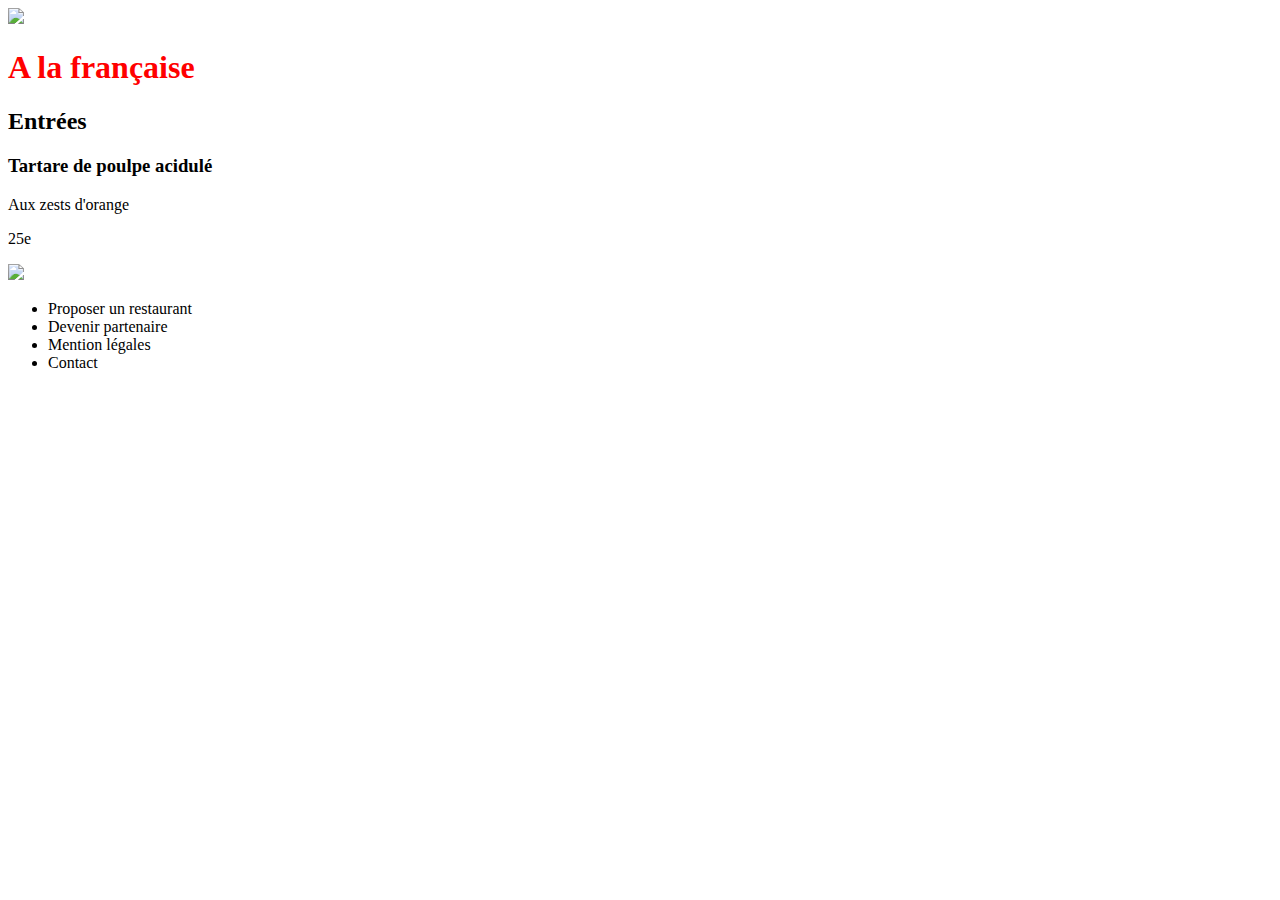
==== menu1.html @ 9e5f67ac "ajout des 4 pages html" ====
<!DOCTYPE html>
<html lang="fr">
<head>
   <meta charset="utf-8" />
   <meta name="viewport" content="initial-scale=1, minimum-scale=1, maximum-scale=1"/>
   <link rel="stylesheet" type="text/css" href="styles.css">
   <link rel="preconnect" href="https://fonts.googleapis.com">
<link rel="preconnect" href="https://fonts.gstatic.com" crossorigin>
<link href="https://fonts.googleapis.com/css2?family=Raleway:ital,wght@0,100;0,200;0,300;0,400;0,500;0,600;0,700;0,800;0,900;1,100;1,200;1,300;1,400;1,500;1,600;1,700;1,800;1,900&family=Roboto:ital,wght@0,100;0,300;0,400;0,500;0,700;0,900;1,100;1,300;1,400;1,500;1,700;1,900&display=swap" rel="stylesheet">
   <script src="https://kit.fontawesome.com/c592fae58c.js" crossorigin="anonymous"></script>
   <title>OhMyFood-La palette du goût</title>
</head>
<header>
    <a href="index.html"><span><i class="fas fa-arrow-left"></i></span></a>
    <img src="images/logo/ohmyfood.png"/>
    <img src="">
</header>
<body>
    <main>
        <h1>A la française</h1>
        <span><i class="far fa-heart"></i></span>
        <div>
            <h2>Entrées</h2>
            <h3>Tartare de poulpe acidulé</h3>
            <p>Aux zests d'orange</p>
            <p>25e</p>
        </div>
    </main>
    <footer>
        <img src="images/logo/ohmyfood.png"/>
        <ul>
           <li><i class="fas fa-utensils"></i>Proposer un restaurant</li>
           <li><i class="fas fa-hands-helping"></i>Devenir partenaire</li>
           <li>Mention légales</li>
           <li>Contact</li>
        </ul></footer>
</body>
---- styles.css ----
h1 {
    color: red;
}
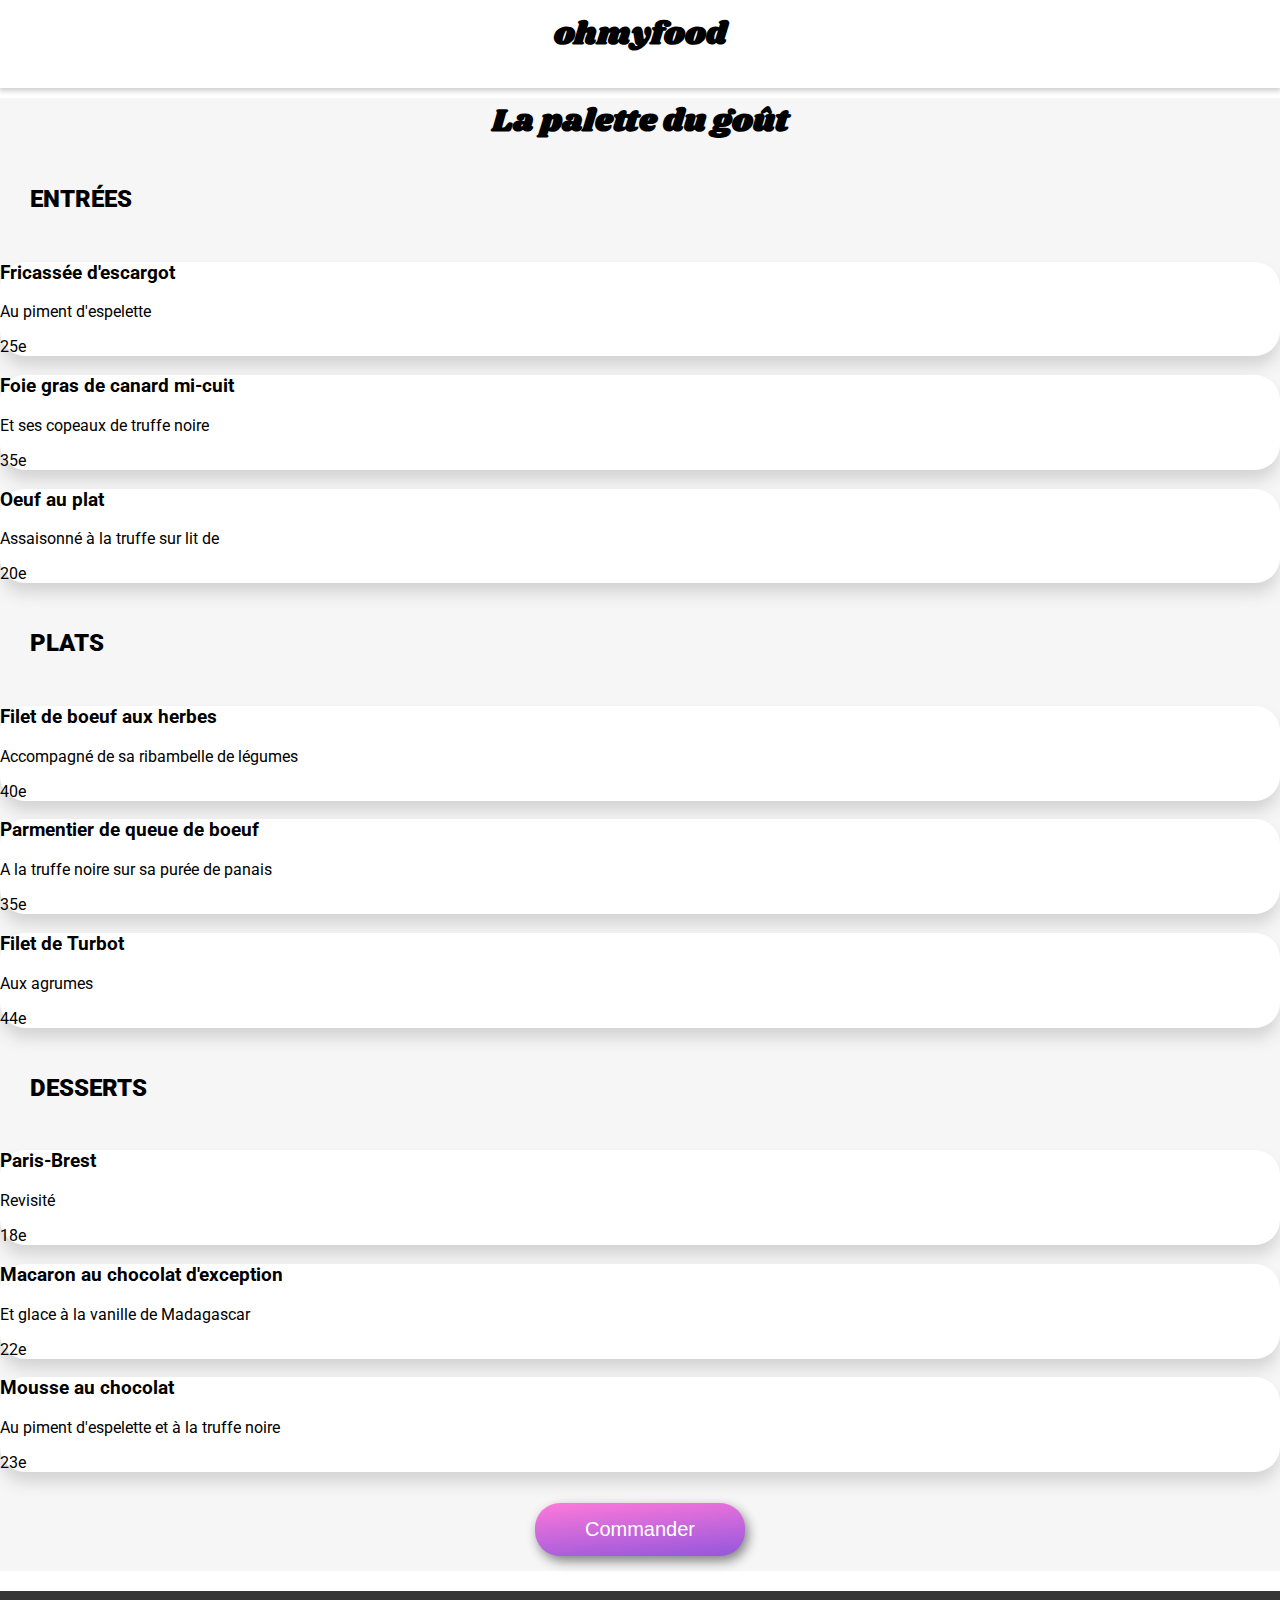
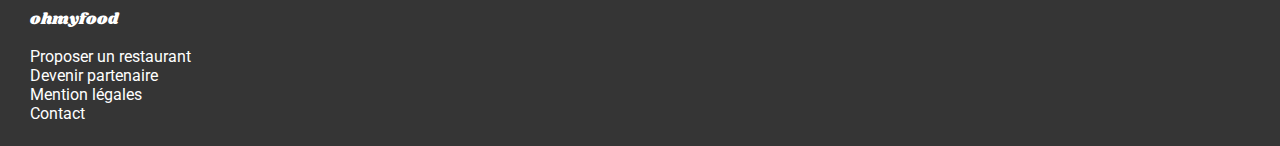
==== commit a4efc4a8: "Page d'accueil 90% Menus 20%" ====
--- a/menu1.html
+++ b/menu1.html
@@ -3,31 +3,86 @@
 <head>
    <meta charset="utf-8" />
    <meta name="viewport" content="initial-scale=1, minimum-scale=1, maximum-scale=1"/>
+   <link rel="preconnect" href="https://fonts.googleapis.com">
+   <link rel="preconnect" href="https://fonts.gstatic.com" crossorigin>
+   <link href="https://fonts.googleapis.com/css2?family=Shrikhand&display=swap" rel="stylesheet">
+   <link href="https://fonts.googleapis.com/css2?family=Roboto:ital,wght@0,100;0,300;0,400;0,500;0,700;0,900;1,100;1,300;1,400;1,500;1,700;1,900&display=swap" rel="stylesheet">
+   <script src="https://kit.fontawesome.com/c592fae58c.js" crossorigin="anonymous"></script>
    <link rel="stylesheet" type="text/css" href="styles.css">
-   <link rel="preconnect" href="https://fonts.googleapis.com">
-<link rel="preconnect" href="https://fonts.gstatic.com" crossorigin>
-<link href="https://fonts.googleapis.com/css2?family=Raleway:ital,wght@0,100;0,200;0,300;0,400;0,500;0,600;0,700;0,800;0,900;1,100;1,200;1,300;1,400;1,500;1,600;1,700;1,800;1,900&family=Roboto:ital,wght@0,100;0,300;0,400;0,500;0,700;0,900;1,100;1,300;1,400;1,500;1,700;1,900&display=swap" rel="stylesheet">
-   <script src="https://kit.fontawesome.com/c592fae58c.js" crossorigin="anonymous"></script>
    <title>OhMyFood-La palette du goût</title>
 </head>
 <header>
     <a href="index.html"><span><i class="fas fa-arrow-left"></i></span></a>
-    <img src="images/logo/ohmyfood.png"/>
+        <h1>ohmyfood</h1>
     <img src="">
 </header>
 <body>
-    <main>
-        <h1>A la française</h1>
+    <main class="Restaurants">
+        <h1>La palette du goût</h1>
         <span><i class="far fa-heart"></i></span>
-        <div>
-            <h2>Entrées</h2>
-            <h3>Tartare de poulpe acidulé</h3>
-            <p>Aux zests d'orange</p>
+
+        <h2>ENTRÉES</h2>
+        <div class="carte">
+            <h3>Fricassée d'escargot</h3>
+            <p>Au piment d'espelette</p>
             <p>25e</p>
         </div>
+
+        <div class="carte">
+            <h3>Foie gras de canard mi-cuit</h3>
+            <p>Et ses copeaux de truffe noire</p>
+            <p>35e</p>
+        </div>
+
+        <div class="carte">
+            <h3>Oeuf au plat</h3>
+            <p>Assaisonné à la truffe sur lit de</p>
+            <p>20e</p>
+        </div>
+
+        <h2>PLATS</h2>
+        <div class="carte">
+            <h3>Filet de boeuf aux herbes</h3>
+            <p>Accompagné de sa ribambelle de légumes</p>
+            <p>40e</p>
+        </div>
+
+        <div class="carte">
+            <h3>Parmentier de queue de boeuf</h3>
+            <p>A la truffe noire sur sa purée de panais</p>
+            <p>35e</p>
+        </div>
+
+        <div class="carte">
+            <h3>Filet de Turbot</h3>
+            <p>Aux agrumes</p>
+            <p>44e</p>
+        </div>
+
+        <h2>DESSERTS</h2>
+        <div class="carte">
+            <h3>Paris-Brest</h3>
+            <p>Revisité</p>
+            <p>18e</p>
+        </div>
+
+        <div class="carte">
+            <h3>Macaron au chocolat d'exception</h3>
+            <p>Et glace à la vanille de Madagascar</p>
+            <p>22e</p>
+        </div>
+
+        <div class="carte">
+            <h3>Mousse au chocolat</h3>
+            <p>Au piment d'espelette et à la truffe noire</p>
+            <p>23e</p>
+        </div>
+
+        <div class="commander"><button>Commander</button></div>
+
     </main>
     <footer>
-        <img src="images/logo/ohmyfood.png"/>
+        <h4>ohmyfood</h4>
         <ul>
            <li><i class="fas fa-utensils"></i>Proposer un restaurant</li>
            <li><i class="fas fa-hands-helping"></i>Devenir partenaire</li>
--- a/styles.css
+++ b/styles.css
@@ -1,3 +1,297 @@
+/*GENERAL*/
+
+*, ::before, ::after {
+    box-sizing: border-box;
+}
+
+/*HEADER*/
+
+header {
+    box-shadow: 0 2px 5px 1px #cfcfcf;
+    padding: 1px;
+    position: relative;
+}
+
 h1 {
-    color: red;
-}+    font-family: 'Shrikhand', cursive;
+    text-align: center;
+    font-weight: bold;
+    margin: 10px;
+}
+
+h2 {
+    font-weight: 900;
+    margin: 0 30px;
+    padding: 30px 0;
+}
+
+h4 {
+    font-family: 'Shrikhand', cursive;
+    font-weight: 400;
+}
+
+body {
+    font-family: 'Roboto', sans-serif;
+    margin: 0;
+}
+
+.gapMap {
+    gap: 15px;
+}
+
+main .city {
+    background-color: #eaeaea;
+    padding: 2px;
+}
+
+main .city i {
+    font-size: large;
+}
+
+/*EXPLORER*/
+
+.explorer {
+    text-align: center;
+    
+}
+
+.explorer h2 {
+    margin: 0px;
+    font-size: 30px;
+    padding-top: 40px;
+}
+
+.explorer p {
+    font-size: 20px;
+    margin: 15px 0;
+}
+
+.explorer button {
+background-image: linear-gradient(175deg, #FF79DA, #9356DC );
+color: white;
+font-weight: 400;
+font-size: 20px;
+padding: 15px 30px;
+border: none;
+border-radius: 25px;
+box-shadow: 3px 5px 12px 0px grey;
+margin: 15px 0;
+}
+
+.explorer button:hover {
+    opacity: 0.9;
+    box-shadow: 5px 8px 12px 0px lightgrey;
+    transform: scale(1.01);
+}
+
+.backGrey {
+    background-color: #f6f6f6;
+}
+
+
+/*NAV*/
+
+
+nav ul {
+    display: flex;
+    gap: 25px;
+    padding-right: 40px;
+}
+
+@media (max-width :880px) {
+    nav ul {
+        flex-direction: column;
+    }
+}
+
+nav li {
+    background-color: #f6f6f6;
+    padding: 25px 20px;
+    flex-grow: 1;
+    border-radius: 15px;
+    box-shadow: 3px 5px 12px 0px lightgrey;
+    padding-left: 30px;
+    position: relative;
+}
+
+nav li:hover {
+    opacity: 0.9;
+    box-shadow: 5px 8px 12px 0px lightgrey;
+    transform: scale(1.01); 
+}
+
+nav i {
+    margin-right: 20px;
+    color: grey;
+}
+
+nav {
+    padding-top: 30px;
+}
+
+ul {
+    list-style-type: none;
+}
+
+ul span {
+    color: white;
+    background-color: #9356DC;
+    display: flex;
+    justify-content: center;
+    align-items: center;
+    height: 25px;
+    width: 25px;
+    border-radius: 50%;
+    position: absolute;
+    top: 50%;
+    transform: translateY(-50%);
+    left: -12px;
+}
+
+
+/*RESTAURANTS*/
+
+a {
+    text-decoration: none;
+    color: black;
+}
+
+figure {
+    margin: 0px;
+}
+
+.Restaurants {
+    background-color: #f6f6f6;
+}
+
+.RestaurantsCarte {
+    display: grid;
+    grid-template-columns: repeat(2, 1fr);
+    gap: 30px;
+    margin: 0 30px;
+}
+
+.carte {
+    border-radius: 25px;
+    background-color: white;
+    box-shadow: lightgrey 0px 11px 16px -1px;
+}
+
+.carte img {
+    height: 170px;
+    width: 100%;
+    object-fit: cover;
+    border-radius: 25px 25px 0px 0px;
+    object-position: 50% 61%;
+}
+
+
+section h3 {
+    margin-top: 10px;
+    margin-bottom: 0;
+}
+
+section p {
+    margin-top: 7px;
+}
+
+figcaption {
+    margin: 0 25px 0 15px ;
+}
+
+
+@media (max-width : 880px) {
+    .RestaurantsCarte {
+        grid-template-columns: repeat(1, 1fr);
+    }
+    
+}
+
+
+/*FOOTER*/
+
+footer {
+    background-color: #353535;
+    color: white;
+    position: relative;
+    height: 155px;
+    padding-left: 30px;
+    margin-top: 20px;
+}
+
+footer ul {
+    padding: 0;
+}
+
+footer h4 {
+    padding-top: 17px;
+    margin: 10px 0;
+}
+
+footer i {
+    gap: 20px;
+}
+
+
+/*FLEX*/
+
+.flex {
+    display: flex;
+  }
+  
+  .flexcenter {
+    display: flex;
+    justify-content: center;
+    align-items: center;
+  
+  }
+  
+  .flexAround {
+    display: flex ;
+    justify-content: space-around ;
+    align-items: center;
+  }
+  
+  .flexBetween {
+    display: flex;
+    justify-content: space-between;
+  }
+  
+  .flexEvenly {
+    display: flex;
+    justify-content: space-evenly;
+    align-items: center;
+  }
+  
+  .flexStart {
+    justify-content: flex-start;
+  }
+  
+  .flexWrap {
+    flex-wrap: wrap;
+  }
+
+  /*MENUS*/
+
+  .commander {
+      text-align: center;
+  }
+
+  .commander button {
+    background-image: linear-gradient(175deg, #FF79DA, #9356DC );
+    color: white;
+    font-weight: 400;
+    font-size: 20px;
+    padding: 15px 50px;
+    border: none;
+    border-radius: 25px;
+    box-shadow: 3px 5px 12px 0px grey;
+    margin: 15px 0;
+    }
+
+    .commander button:hover {
+        opacity: 0.9;
+        box-shadow: 5px 8px 12px 0px lightgrey;
+        transform: scale(1.01);
+    }
+    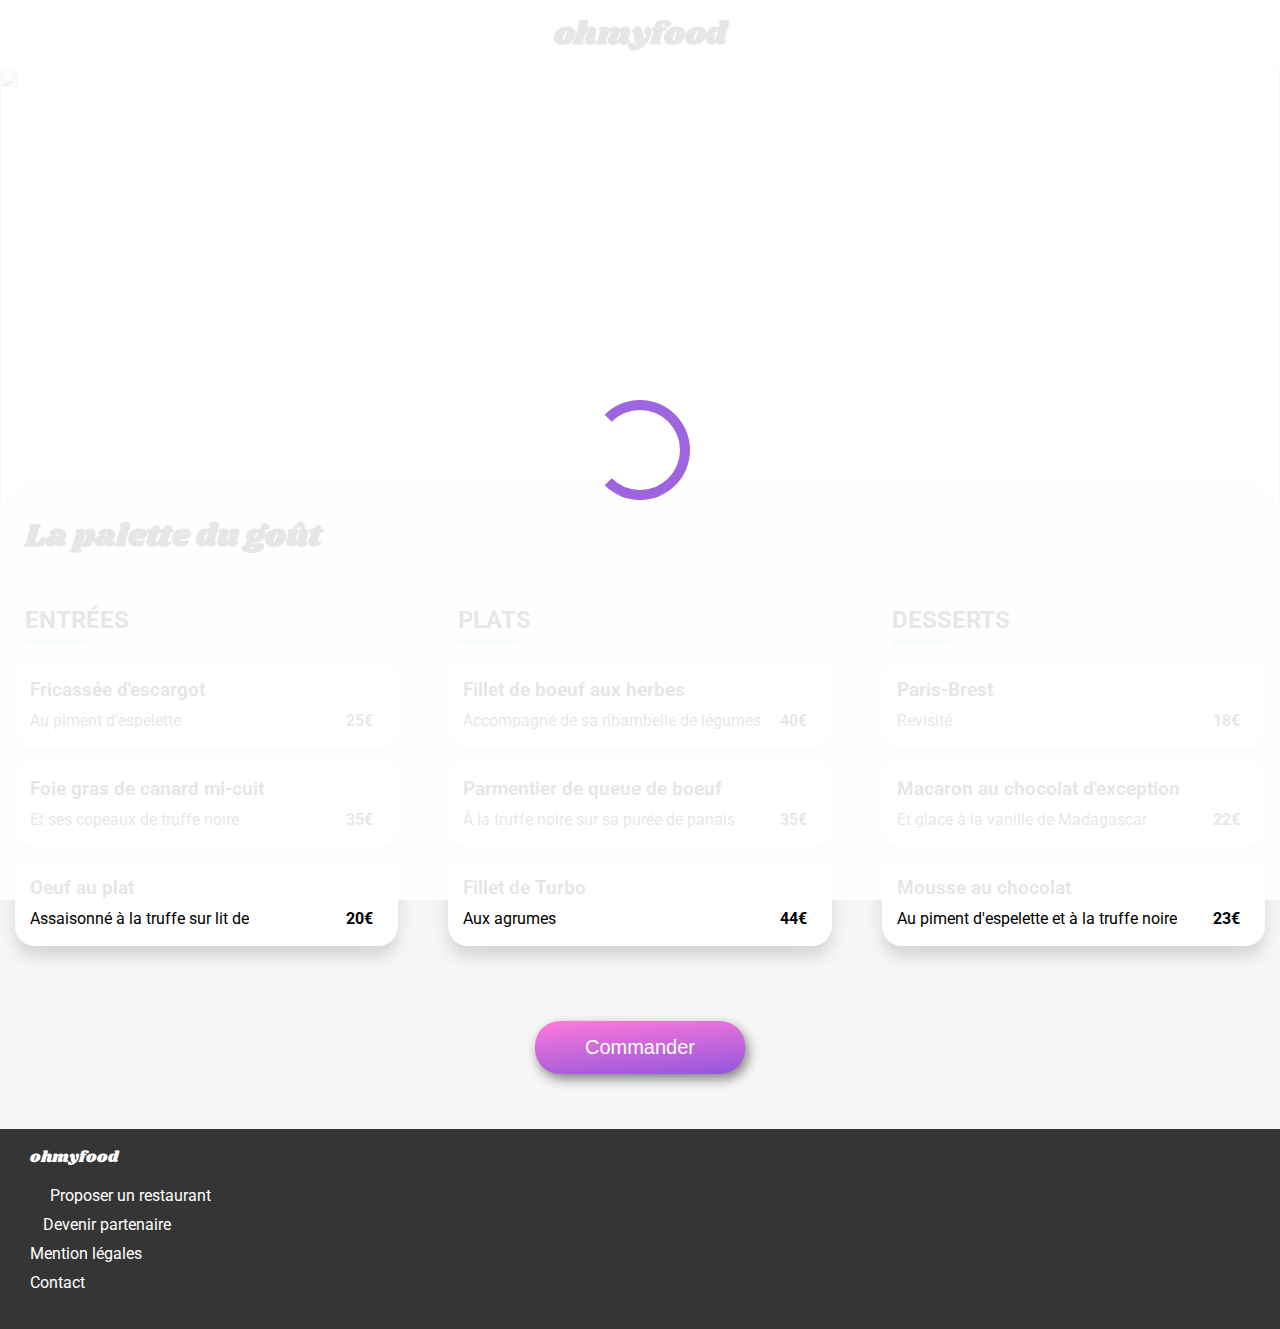
==== commit eaae5a8a: "animations complet sauf apparation des cartes" ====
--- a/menu1.html
+++ b/menu1.html
@@ -12,71 +12,133 @@
    <title>OhMyFood-La palette du goût</title>
 </head>
 <header>
-    <a href="index.html"><span><i class="fas fa-arrow-left"></i></span></a>
+    <div class="loading">
+        <div class="circle"></div>
+     </div>
+    <a class="linkAdjustment" href="index.html"><i class="fas fa-arrow-left fa-lg"></i></a>
         <h1>ohmyfood</h1>
-    <img src="">
-</header>
-<body>
-    <main class="Restaurants">
-        <h1>La palette du goût</h1>
-        <span><i class="far fa-heart"></i></span>
+    </header>
+    <body>
+    <img src="./images/restaurants/jay-wennington-N_Y88TWmGwA-unsplash.jpg" class="imageRestaurant">
+    <main class="Restaurants borderBanner MenuPadding">
+        <div class="flexBetween paddingTitle relative">
+            <h2 class="menuTitle">La palette du goût</h2>
+            <div class="relative indexHeart">
+                <i class="far fa-heart fa-2x animaHeart1"></i>
+                <i class="fas fa-heart fa-2x animaHeart"></i>
+             </div>
+    </div>
+        <section class="menuGrid">
+        <div class="PaddingBottomCategorie">
+        <h2 class="borderColor">ENTRÉES</h2>
 
-        <h2>ENTRÉES</h2>
-        <div class="carte">
-            <h3>Fricassée d'escargot</h3>
-            <p>Au piment d'espelette</p>
-            <p>25e</p>
+        <div class="carte1 PaddingCarte relative">
+            
+            <div class="content">
+                <h3 class="ellipsis">Fricassée d'escargot</h3>
+                <div class="flexBetween">
+                <p class="ellipsis">Au piment d'espelette</p>
+                <p class="Bold">25€</p></div>
+            </div>
+            <div class="check"><i class="fas fa-check-circle fa-lg"></i></div>
         </div>
 
-        <div class="carte">
-            <h3>Foie gras de canard mi-cuit</h3>
-            <p>Et ses copeaux de truffe noire</p>
-            <p>35e</p>
+
+        <div class="carte1 PaddingCarte relative">
+            
+            <div class="content">
+                <h3 class="ellipsis">Foie gras de canard mi-cuit</h3>
+                <div class="flexBetween">
+                <p class="ellipsis">Et ses copeaux de truffe noire</p>
+                <p class="Bold">35€</p></div>
+            </div>
+            <div class="check"><i class="fas fa-check-circle fa-lg"></i></div>
         </div>
 
-        <div class="carte">
-            <h3>Oeuf au plat</h3>
-            <p>Assaisonné à la truffe sur lit de</p>
-            <p>20e</p>
+        <div class="carte1 PaddingCarte relative">
+            
+            <div class="content">
+                <h3 class="ellipsis">Oeuf au plat</h3>
+                <div class="flexBetween">
+                <p class="ellipsis">Assaisonné à la truffe sur lit de</p>
+                <p class="Bold">20€</p></div>
+            </div>
+            <div class="check"><i class="fas fa-check-circle fa-lg"></i></div>
+        </div>
+    </div>
+    <div class="PaddingBottomCategorie">
+        <h2 class="borderColor">PLATS</h2>
+
+        <div class="carte1 PaddingCarte relative">
+            
+            <div class="content">
+                <h3 class="ellipsis">Fillet de boeuf aux herbes</h3>
+                <div class="flexBetween">
+                <p class="ellipsis">Accompagné de sa ribambelle de légumes</p>
+                <p class="Bold">40€</p></div>
+            </div>
+            <div class="check"><i class="fas fa-check-circle fa-lg"></i></div>
         </div>
 
-        <h2>PLATS</h2>
-        <div class="carte">
-            <h3>Filet de boeuf aux herbes</h3>
-            <p>Accompagné de sa ribambelle de légumes</p>
-            <p>40e</p>
+        <div class="carte1 PaddingCarte relative">
+            
+            <div class="content">
+                <h3 class="ellipsis">Parmentier de queue de boeuf</h3>
+                <div class="flexBetween">
+                <p class="ellipsis">À la truffe noire sur sa purée de panais</p>
+                <p class="Bold">35€</p></div>
+            </div>
+            <div class="check"><i class="fas fa-check-circle fa-lg"></i></div>
         </div>
 
-        <div class="carte">
-            <h3>Parmentier de queue de boeuf</h3>
-            <p>A la truffe noire sur sa purée de panais</p>
-            <p>35e</p>
+        <div class="carte1 PaddingCarte relative">
+            
+            <div class="content">
+                <h3 class="ellipsis">Fillet de Turbo</h3>
+                <div class="flexBetween">
+                <p class="ellipsis">Aux agrumes</p>
+                <p class="Bold">44€</p></div>
+            </div>
+            <div class="check"><i class="fas fa-check-circle fa-lg"></i></div>
+        </div>
+    </div>
+    <div class="PaddingBottomCategorie">
+        <h2 class="borderColor">DESSERTS</h2>
+        
+        <div class="carte1 PaddingCarte relative">
+            
+            <div class="content">
+                <h3 class="ellipsis">Paris-Brest</h3>
+                <div class="flexBetween">
+                <p class="ellipsis">Revisité</p>
+                <p class="Bold">18€</p></div>
+            </div>
+            <div class="check"><i class="fas fa-check-circle fa-lg"></i></div>
         </div>
 
-        <div class="carte">
-            <h3>Filet de Turbot</h3>
-            <p>Aux agrumes</p>
-            <p>44e</p>
+        <div class="carte1 PaddingCarte relative">
+            
+            <div class="content">
+                <h3 class="ellipsis">Macaron au chocolat d'exception</h3>
+                <div class="flexBetween">
+                <p class="ellipsis">Et glace à la vanille de Madagascar</p>
+                <p class="Bold">22€</p></div>
+            </div>
+            <div class="check"><i class="fas fa-check-circle fa-lg"></i></div>
         </div>
 
-        <h2>DESSERTS</h2>
-        <div class="carte">
-            <h3>Paris-Brest</h3>
-            <p>Revisité</p>
-            <p>18e</p>
+        <div class="carte1 PaddingCarte relative">
+            
+            <div class="content">
+                <h3 class="ellipsis">Mousse au chocolat</h3>
+                <div class="flexBetween">
+                <p class="ellipsis">Au piment d'espelette et à la truffe noire</p>
+                <p class="Bold">23€</p></div>
+            </div>
+            <div class="check"><i class="fas fa-check-circle fa-lg"></i></div>
         </div>
-
-        <div class="carte">
-            <h3>Macaron au chocolat d'exception</h3>
-            <p>Et glace à la vanille de Madagascar</p>
-            <p>22e</p>
-        </div>
-
-        <div class="carte">
-            <h3>Mousse au chocolat</h3>
-            <p>Au piment d'espelette et à la truffe noire</p>
-            <p>23e</p>
-        </div>
+    </div>
+    </section>
 
         <div class="commander"><button>Commander</button></div>
 
--- a/styles.css
+++ b/styles.css
@@ -1,12 +1,17 @@
 /*GENERAL*/
 
-*, ::before, ::after {
+*, :before, :after {
     box-sizing: border-box;
 }
 
 /*HEADER*/
 
 header {
+    padding: 1px;
+    position: relative;
+}
+
+.boxShadow {
     box-shadow: 0 2px 5px 1px #cfcfcf;
     padding: 1px;
     position: relative;
@@ -19,15 +24,17 @@
     margin: 10px;
 }
 
-h2 {
+.titresAccueil {
     font-weight: 900;
     margin: 0 30px;
-    padding: 30px 0;
+    padding-top: 50px;
+    padding-bottom: 15px;
 }
 
 h4 {
     font-family: 'Shrikhand', cursive;
     font-weight: 400;
+    margin: 0;
 }
 
 body {
@@ -46,6 +53,10 @@
 
 main .city i {
     font-size: large;
+}
+
+.Bold {
+    font-weight: bold;
 }
 
 /*EXPLORER*/
@@ -76,6 +87,8 @@
 border-radius: 25px;
 box-shadow: 3px 5px 12px 0px grey;
 margin: 15px 0;
+transition : transform 400ms;
+cursor: pointer;
 }
 
 .explorer button:hover {
@@ -86,6 +99,10 @@
 
 .backGrey {
     background-color: #f6f6f6;
+}
+
+.paddingBottomAccueil {
+    padding-bottom: 45px;
 }
 
 
@@ -112,10 +129,13 @@
     box-shadow: 3px 5px 12px 0px lightgrey;
     padding-left: 30px;
     position: relative;
+    transition : transform 200ms;
+    cursor: pointer;
 }
 
 nav li:hover {
     opacity: 0.9;
+    background-color: #f5edff;
     box-shadow: 5px 8px 12px 0px lightgrey;
     transform: scale(1.01); 
 }
@@ -125,12 +145,9 @@
     color: grey;
 }
 
-nav {
-    padding-top: 30px;
-}
-
 ul {
     list-style-type: none;
+    margin-bottom: 55px;
 }
 
 ul span {
@@ -156,10 +173,6 @@
     color: black;
 }
 
-figure {
-    margin: 0px;
-}
-
 .Restaurants {
     background-color: #f6f6f6;
 }
@@ -178,7 +191,7 @@
 }
 
 .carte img {
-    height: 170px;
+    height: 200px;
     width: 100%;
     object-fit: cover;
     border-radius: 25px 25px 0px 0px;
@@ -187,16 +200,27 @@
 
 
 section h3 {
+    margin-top: 13px;
+    margin-bottom: 0;
+}
+
+section p {
     margin-top: 10px;
-    margin-bottom: 0;
-}
-
-section p {
-    margin-top: 7px;
 }
 
 figcaption {
-    margin: 0 25px 0 15px ;
+    padding: 0px 35px 0px 15px;
+}
+
+figure {
+    margin: 0px;
+    transition : transform 200ms;
+}
+
+figure:hover {
+    opacity: 0.9;
+    box-shadow: 5px 8px 12px 0px lightgrey;
+    transform: scale(1.01); 
 }
 
 
@@ -205,6 +229,88 @@
         grid-template-columns: repeat(1, 1fr);
     }
     
+}
+
+.paddingBottomSection {
+    padding-bottom: 60px;
+}
+
+.nouveau {
+    position: relative;;
+}
+
+.nouveau::before {
+    content: "Nouveau" ;
+    position: absolute;
+    height: 35px;
+    width: 90px;
+    background-color: #99E2D0;
+    display: grid;
+    place-items: center;
+    right: 15px;
+    top: 15px;
+    border-radius: 3px;
+    color: #008766;
+    font-weight: 500;
+}
+
+.nouveau::after {
+    content: "Nouveau" ;
+    position: absolute;
+    height: 35px;
+    width: 90px;
+    background-color: #99E2D0;
+    display: grid;
+    place-items: center;
+    right: 15px;
+    top: 15px;
+    border-radius: 3px;
+    color: #008766;
+    font-weight: 500;
+}
+
+.relative {
+    position: relative;
+}
+
+.animaHeart {
+    opacity: 0;
+    position: absolute;
+    transition: all 0.5s; 
+    background-clip: text;
+    -webkit-background-clip: text;
+    color: transparent;
+    background-image: linear-gradient(175deg, #FF79DA, #9356DC);
+    transform: scale(0) ;
+}
+
+.indexHeart {
+    display: flex;
+    align-items: center;
+    cursor: pointer;
+    width: 7%;
+}
+
+.indexHeart:hover > .animaHeart {
+    transform: scale(1);
+    opacity: 1;
+}
+
+.indexHeart:hover > .animaHeart1 {
+    opacity: 0;
+}
+
+.fa-heart {
+    border-radius: 50%;
+    padding: 5px ;
+}
+
+.fa-heart:before {
+    padding: 5px; 
+}
+
+.animaHeart1 {
+    position: absolute;
 }
 
 
@@ -214,9 +320,8 @@
     background-color: #353535;
     color: white;
     position: relative;
-    height: 155px;
+    height: 200px;
     padding-left: 30px;
-    margin-top: 20px;
 }
 
 footer ul {
@@ -225,53 +330,48 @@
 
 footer h4 {
     padding-top: 17px;
+    margin-bottom: 17px;
+}
+
+footer ul {
+    margin: 0;
+}
+
+footer ul li {
     margin: 10px 0;
 }
 
-footer i {
-    gap: 20px;
-}
-
-
-/*FLEX*/
-
-.flex {
-    display: flex;
-  }
-  
-  .flexcenter {
-    display: flex;
-    justify-content: center;
-    align-items: center;
-  
-  }
-  
-  .flexAround {
-    display: flex ;
-    justify-content: space-around ;
-    align-items: center;
-  }
-  
-  .flexBetween {
-    display: flex;
-    justify-content: space-between;
-  }
-  
-  .flexEvenly {
-    display: flex;
-    justify-content: space-evenly;
-    align-items: center;
-  }
-  
-  .flexStart {
-    justify-content: flex-start;
-  }
-  
-  .flexWrap {
-    flex-wrap: wrap;
-  }
+.fa-utensils {
+    padding-right: 20px;
+}
+
+.fa-hands-helping {
+    padding-right: 13px;
+}
+
 
   /*MENUS*/
+
+  .menuTitle {
+    font-family: 'Shrikhand', cursive;
+    font-size: x-large;
+  }
+
+  @media (min-width : 1245px) {
+    .menuTitle {
+        font-family: 'Shrikhand', cursive;
+        font-size: xx-large;
+      } 
+  }
+
+  .paddingTitle {
+    padding-right: 25px;
+    padding-left: 10px;
+  }
+
+  .MenuPadding {
+    padding: 5px 15px;
+  }
 
   .commander {
       text-align: center;
@@ -286,7 +386,9 @@
     border: none;
     border-radius: 25px;
     box-shadow: 3px 5px 12px 0px grey;
-    margin: 15px 0;
+    margin: 50px 0;
+    transition : transform 200ms;
+    cursor: pointer;
     }
 
     .commander button:hover {
@@ -294,4 +396,204 @@
         box-shadow: 5px 8px 12px 0px lightgrey;
         transform: scale(1.01);
     }
-    +
+    .imageRestaurant {
+        display: block;
+        height: 50vh;
+        width: 100%;
+        object-fit: cover;
+        object-position: 50% 64%;
+    }
+    
+    .borderBanner {
+        border-radius: 40px 40px 0 0;
+        padding-top: 10px;
+        margin-top: -43px;
+        position: relative;
+    }
+
+    @media (min-width : 1245px) {
+    .menuGrid {
+        display: grid;
+        grid-template-columns: repeat(3, 1fr);
+        gap: 50px;
+    }
+    }
+
+    .linkAdjustment {
+        position: absolute;
+        top: 39%;
+        left: 25px;
+    }
+
+    .borderColor {
+        border-bottom: 4px solid #99E2D0;
+        width: 60px;
+        padding-bottom: 6px;
+        margin-left: 10px;
+    }
+
+    .PaddingCarte {
+        padding: 2px 25px 2px 15px;
+        margin: 15px 0;
+    }
+
+    .PaddingBottomCategorie {
+        padding-bottom: 10px;
+    }
+
+    .carte1 {
+        border-radius: 20px;
+        background-color: white;
+        box-shadow: lightgrey 0px 11px 16px -1px;
+        cursor: pointer;
+        transition: ease 2s;
+        overflow: hidden;
+        display: flex;
+    }
+    .content {
+        width: 100% ;
+    }
+
+    .check {
+        background-color: #99E2D0;
+        width: 70px;
+        position: absolute;
+        right: -70px;
+        height: 100%; 
+        align-items: center;
+        text-align: center;
+        justify-content: center;
+        top: 0px;
+        color: white;
+        display:flex;
+    }
+
+    .ellipsis {
+        text-overflow: ellipsis;
+        white-space: nowrap;
+        overflow: hidden;
+    }
+    
+    .carte1:hover > .content {
+        width: calc(100% - 70px);
+        transition-duration: 1s;
+    }
+
+    .carte1:hover > .check {
+        right: 0;
+        transition-duration: 1s;
+    }
+
+    .check > i {
+        transition: all 0 ease-in-out;
+    }
+
+    .carte1:hover > .check > i {
+        transform: rotate(360deg);
+        transition-duration: 1s;
+    }
+
+    .carte1:hover > .ellipsis {
+        width: calc(100% - 30px);
+    }
+
+
+    /*FLEX*/
+
+.flex {
+    display: flex;
+  }
+  .flexColumn {
+      flex-direction: column;
+  }
+  .flexcenter {
+    display: flex;
+    justify-content: center;
+    align-items: center;
+  
+  }
+  
+  .flexAround {
+    display: flex ;
+    justify-content: space-around ;
+    align-items: center;
+  }
+  
+  .flexBetween {
+    display: flex;
+    justify-content: space-between;
+  }
+  
+  .flexEvenly {
+    display: flex;
+    justify-content: space-evenly;
+    align-items: center;
+  }
+  
+  .flexStart {
+    justify-content: flex-start;
+  }
+
+  .flexEnd {
+      display: flex;
+      justify-content: flex-end;
+  }
+  
+  .flexWrap {
+    flex-wrap: wrap;
+  }
+
+
+  /*LOAD SPINNER*/
+
+  .loading {
+      position: fixed;
+      background-color: white;
+      height: 100vh;
+      inset: 0;
+      z-index: 1;
+      opacity: 0.9;
+      animation: out 0s;
+      animation-fill-mode: forwards;
+      animation-delay: 3s;
+  }
+
+  .circle {
+      border: 10px solid transparent;
+      border-top: 10px solid #9356DC;
+      border-bottom: 10px solid #9356DC;
+      border-right: 10px solid #9356DC;
+      border-radius: 50%;
+      height: 100px;
+      width: 100px;
+      margin: auto;
+      position: absolute;
+      inset: 0;
+  }
+
+  .loading > .circle {
+      animation: spin 1s infinite linear;
+  }
+
+  @keyframes out {
+      from {
+          opacity: 1;
+      }
+
+      to {
+        opacity: 0; 
+        transform: scale(0);
+      }
+  }
+
+  @keyframes spin {
+    from {
+        transform: rotate(0);
+    }
+
+    to {
+        transform: rotate(360deg);
+    
+  }
+}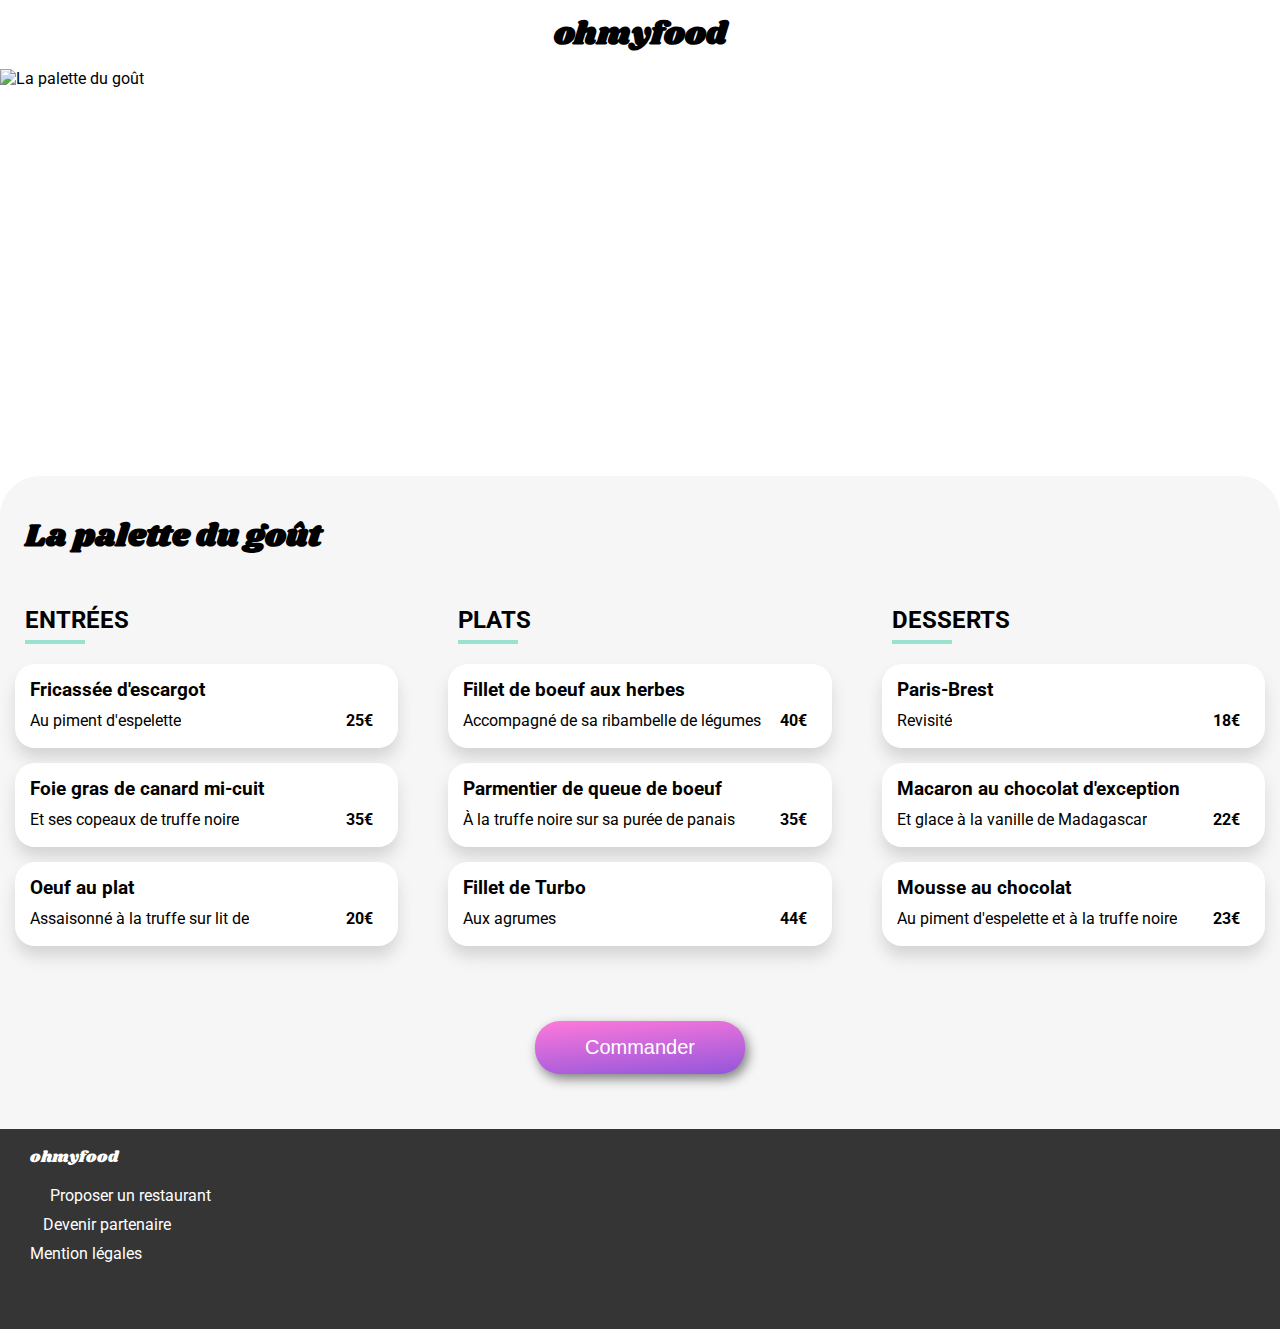
==== commit aeeb17e7: "Final commit W3C checked" ====
--- a/menu1.html
+++ b/menu1.html
@@ -1,154 +1,171 @@
 <!DOCTYPE html>
 <html lang="fr">
-<head>
-   <meta charset="utf-8" />
-   <meta name="viewport" content="initial-scale=1, minimum-scale=1, maximum-scale=1"/>
-   <link rel="preconnect" href="https://fonts.googleapis.com">
-   <link rel="preconnect" href="https://fonts.gstatic.com" crossorigin>
-   <link href="https://fonts.googleapis.com/css2?family=Shrikhand&display=swap" rel="stylesheet">
-   <link href="https://fonts.googleapis.com/css2?family=Roboto:ital,wght@0,100;0,300;0,400;0,500;0,700;0,900;1,100;1,300;1,400;1,500;1,700;1,900&display=swap" rel="stylesheet">
-   <script src="https://kit.fontawesome.com/c592fae58c.js" crossorigin="anonymous"></script>
-   <link rel="stylesheet" type="text/css" href="styles.css">
-   <title>OhMyFood-La palette du goût</title>
-</head>
-<header>
-    <div class="loading">
-        <div class="circle"></div>
-     </div>
-    <a class="linkAdjustment" href="index.html"><i class="fas fa-arrow-left fa-lg"></i></a>
-        <h1>ohmyfood</h1>
+  <head>
+    <meta charset="utf-8" />
+    <meta
+      name="viewport"
+      content="initial-scale=1, minimum-scale=1, maximum-scale=1"
+    />
+    <link rel="preconnect" href="https://fonts.googleapis.com" />
+    <link rel="preconnect" href="https://fonts.gstatic.com" crossorigin />
+    <link
+      href="https://fonts.googleapis.com/css2?family=Shrikhand&display=swap"
+      rel="stylesheet"
+    />
+    <link
+      href="https://fonts.googleapis.com/css2?family=Roboto:ital,wght@0,100;0,300;0,400;0,500;0,700;0,900;1,100;1,300;1,400;1,500;1,700;1,900&display=swap"
+      rel="stylesheet"
+    />
+    <script
+      src="https://kit.fontawesome.com/c592fae58c.js"
+      crossorigin="anonymous"
+    ></script>
+    <link rel="stylesheet" type="text/css" href="styles.css" />
+    <title>OhMyFood-La palette du goût</title>
+  </head>
+  <body>
+    <header>
+      <a class="linkAdjustment" href="index.html"
+        ><i class="fas fa-arrow-left fa-lg"></i
+      ></a>
+      <h1>ohmyfood</h1>
     </header>
-    <body>
-    <img src="./images/restaurants/jay-wennington-N_Y88TWmGwA-unsplash.jpg" class="imageRestaurant">
+    <img
+      src="./images/restaurants/jay-wennington-N_Y88TWmGwA-unsplash.jpg"
+      alt="La palette du goût"
+      class="imageRestaurant"
+    />
     <main class="Restaurants borderBanner MenuPadding">
-        <div class="flexBetween paddingTitle relative">
-            <h2 class="menuTitle">La palette du goût</h2>
-            <div class="relative indexHeart">
-                <i class="far fa-heart fa-2x animaHeart1"></i>
-                <i class="fas fa-heart fa-2x animaHeart"></i>
-             </div>
-    </div>
-        <section class="menuGrid">
-        <div class="PaddingBottomCategorie">
-        <h2 class="borderColor">ENTRÉES</h2>
+      <div class="flexBetween paddingTitle relative">
+        <h2 class="menuTitle">La palette du goût</h2>
+        <div class="relative indexHeart">
+          <i class="far fa-heart fa-2x animaHeart1 rightHeart"></i>
+          <i class="fas fa-heart fa-2x animaHeart rightHeart"></i>
+        </div>
+      </div>
+      <section class="menuGrid">
+        <div class="PaddingBottomCategorie spawnbox">
+          <h2 class="borderColor">ENTRÉES</h2>
 
-        <div class="carte1 PaddingCarte relative">
-            
+          <div class="carte1 delay05 PaddingCarte relative">
             <div class="content">
-                <h3 class="ellipsis">Fricassée d'escargot</h3>
-                <div class="flexBetween">
+              <h3 class="ellipsis">Fricassée d'escargot</h3>
+              <div class="flexBetween">
                 <p class="ellipsis">Au piment d'espelette</p>
-                <p class="Bold">25€</p></div>
+                <p class="Bold">25€</p>
+              </div>
             </div>
             <div class="check"><i class="fas fa-check-circle fa-lg"></i></div>
-        </div>
+          </div>
 
-
-        <div class="carte1 PaddingCarte relative">
-            
+          <div class="carte1 delay075 PaddingCarte relative">
             <div class="content">
-                <h3 class="ellipsis">Foie gras de canard mi-cuit</h3>
-                <div class="flexBetween">
+              <h3 class="ellipsis">Foie gras de canard mi-cuit</h3>
+              <div class="flexBetween">
                 <p class="ellipsis">Et ses copeaux de truffe noire</p>
-                <p class="Bold">35€</p></div>
+                <p class="Bold">35€</p>
+              </div>
             </div>
             <div class="check"><i class="fas fa-check-circle fa-lg"></i></div>
-        </div>
+          </div>
 
-        <div class="carte1 PaddingCarte relative">
-            
+          <div class="carte1 delay1 PaddingCarte relative">
             <div class="content">
-                <h3 class="ellipsis">Oeuf au plat</h3>
-                <div class="flexBetween">
+              <h3 class="ellipsis">Oeuf au plat</h3>
+              <div class="flexBetween">
                 <p class="ellipsis">Assaisonné à la truffe sur lit de</p>
-                <p class="Bold">20€</p></div>
+                <p class="Bold">20€</p>
+              </div>
             </div>
             <div class="check"><i class="fas fa-check-circle fa-lg"></i></div>
+          </div>
         </div>
-    </div>
-    <div class="PaddingBottomCategorie">
-        <h2 class="borderColor">PLATS</h2>
+        <div class="PaddingBottomCategorie spawnbox">
+          <h2 class="borderColor">PLATS</h2>
 
-        <div class="carte1 PaddingCarte relative">
-            
+          <div class="carte1 delay05 PaddingCarte relative">
             <div class="content">
-                <h3 class="ellipsis">Fillet de boeuf aux herbes</h3>
-                <div class="flexBetween">
+              <h3 class="ellipsis">Fillet de boeuf aux herbes</h3>
+              <div class="flexBetween">
                 <p class="ellipsis">Accompagné de sa ribambelle de légumes</p>
-                <p class="Bold">40€</p></div>
+                <p class="Bold">40€</p>
+              </div>
             </div>
             <div class="check"><i class="fas fa-check-circle fa-lg"></i></div>
-        </div>
+          </div>
 
-        <div class="carte1 PaddingCarte relative">
-            
+          <div class="carte1 delay075 PaddingCarte relative">
             <div class="content">
-                <h3 class="ellipsis">Parmentier de queue de boeuf</h3>
-                <div class="flexBetween">
+              <h3 class="ellipsis">Parmentier de queue de boeuf</h3>
+              <div class="flexBetween">
                 <p class="ellipsis">À la truffe noire sur sa purée de panais</p>
-                <p class="Bold">35€</p></div>
+                <p class="Bold">35€</p>
+              </div>
             </div>
             <div class="check"><i class="fas fa-check-circle fa-lg"></i></div>
-        </div>
+          </div>
 
-        <div class="carte1 PaddingCarte relative">
-            
+          <div class="carte1 delay1 PaddingCarte relative">
             <div class="content">
-                <h3 class="ellipsis">Fillet de Turbo</h3>
-                <div class="flexBetween">
+              <h3 class="ellipsis">Fillet de Turbo</h3>
+              <div class="flexBetween">
                 <p class="ellipsis">Aux agrumes</p>
-                <p class="Bold">44€</p></div>
+                <p class="Bold">44€</p>
+              </div>
             </div>
             <div class="check"><i class="fas fa-check-circle fa-lg"></i></div>
+          </div>
         </div>
-    </div>
-    <div class="PaddingBottomCategorie">
-        <h2 class="borderColor">DESSERTS</h2>
-        
-        <div class="carte1 PaddingCarte relative">
-            
+        <div class="PaddingBottomCategorie spawnbox">
+          <h2 class="borderColor">DESSERTS</h2>
+
+          <div class="carte1 delay05 PaddingCarte relative">
             <div class="content">
-                <h3 class="ellipsis">Paris-Brest</h3>
-                <div class="flexBetween">
+              <h3 class="ellipsis">Paris-Brest</h3>
+              <div class="flexBetween">
                 <p class="ellipsis">Revisité</p>
-                <p class="Bold">18€</p></div>
+                <p class="Bold">18€</p>
+              </div>
             </div>
             <div class="check"><i class="fas fa-check-circle fa-lg"></i></div>
-        </div>
+          </div>
 
-        <div class="carte1 PaddingCarte relative">
-            
+          <div class="carte1 delay075 PaddingCarte relative">
             <div class="content">
-                <h3 class="ellipsis">Macaron au chocolat d'exception</h3>
-                <div class="flexBetween">
+              <h3 class="ellipsis">Macaron au chocolat d'exception</h3>
+              <div class="flexBetween">
                 <p class="ellipsis">Et glace à la vanille de Madagascar</p>
-                <p class="Bold">22€</p></div>
+                <p class="Bold">22€</p>
+              </div>
             </div>
             <div class="check"><i class="fas fa-check-circle fa-lg"></i></div>
-        </div>
+          </div>
 
-        <div class="carte1 PaddingCarte relative">
-            
+          <div class="carte1 delay1 PaddingCarte relative">
             <div class="content">
-                <h3 class="ellipsis">Mousse au chocolat</h3>
-                <div class="flexBetween">
-                <p class="ellipsis">Au piment d'espelette et à la truffe noire</p>
-                <p class="Bold">23€</p></div>
+              <h3 class="ellipsis">Mousse au chocolat</h3>
+              <div class="flexBetween">
+                <p class="ellipsis">
+                  Au piment d'espelette et à la truffe noire
+                </p>
+                <p class="Bold">23€</p>
+              </div>
             </div>
             <div class="check"><i class="fas fa-check-circle fa-lg"></i></div>
+          </div>
         </div>
-    </div>
-    </section>
+      </section>
 
-        <div class="commander"><button>Commander</button></div>
-
+      <div class="commander"><button>Commander</button></div>
     </main>
     <footer>
-        <h4>ohmyfood</h4>
-        <ul>
-           <li><i class="fas fa-utensils"></i>Proposer un restaurant</li>
-           <li><i class="fas fa-hands-helping"></i>Devenir partenaire</li>
-           <li>Mention légales</li>
-           <li>Contact</li>
-        </ul></footer>
-</body>+      <h4>ohmyfood</h4>
+      <ul>
+        <li><i class="fas fa-utensils"></i>Proposer un restaurant</li>
+        <li><i class="fas fa-hands-helping"></i>Devenir partenaire</li>
+        <li>Mention légales</li>
+        <li><a href="mailto:email@exemple.com"></a></li>
+      </ul>
+    </footer>
+  </body>
+</html>
--- a/styles.css
+++ b/styles.css
@@ -44,6 +44,46 @@
 
 .gapMap {
     gap: 15px;
+    cursor: pointer;
+    position: relative;
+    margin: auto;
+    border: none;
+    background-color : transparent ; 
+    padding : 30px;
+    height : 20px;
+    font-size: medium;
+    font-weight: bold;
+    color: #353535;
+}
+
+.mapList {
+    display: none ;
+}
+
+.mapList:hover {
+    display: flex;
+    flex-direction: column;
+    padding: 0;
+    align-items: center; 
+}
+
+.gapMap:focus + ul {
+    display: flex;
+    flex-direction: column;
+    padding: 0;
+    align-items: center;
+    color: #353535;
+    padding-left: 22px;
+}
+
+main div ul li {
+    position: relative;
+}
+
+li .fa-map-marker-alt {
+    position: absolute;
+    right: 50%;
+    transform: translateX(-70px);
 }
 
 main .city {
@@ -313,6 +353,13 @@
     position: absolute;
 }
 
+@media (min-width :800px) {
+    .rightHeart {
+        right: -7px;
+    }
+    
+}
+
 
 /*FOOTER*/
 
@@ -347,6 +394,10 @@
 
 .fa-hands-helping {
     padding-right: 13px;
+}
+
+footer li a {
+    color: white;
 }
 
 
@@ -450,6 +501,8 @@
         transition: ease 2s;
         overflow: hidden;
         display: flex;
+        animation: move 1s linear 0s;
+        animation-fill-mode: both;
     }
     .content {
         width: 100% ;
@@ -584,6 +637,7 @@
       to {
         opacity: 0; 
         transform: scale(0);
+        display : none ;
       }
   }
 
@@ -596,4 +650,76 @@
         transform: rotate(360deg);
     
   }
+}
+
+/*CARTES SLIDE*/
+
+.spawnbox {
+    
+    animation: spawn 1s linear 0s ;
+    animation-fill-mode: both;
+}
+
+@keyframes spawn {
+    0% {
+        transform-origin: top;
+        overflow: hidden;
+        opacity: 0.5;
+        height: 0;
+    }
+      25% {
+        overflow: hidden;
+        height: 25%;
+        opacity: 0.6;
+      }
+      50% {
+        overflow: hidden;
+        height: 50%;
+        opacity: 0.7;
+      }
+      75% {
+        overflow: hidden;
+        height: 75%;
+        opacity: 0.8;
+      }
+      100% {
+        height: 100%;
+        opacity: 1;
+      }
+}
+
+@keyframes move {
+    0% {
+        transform: translateY(20px);
+        opacity: 0;
+    }
+      25% {
+        transform: translateY(15px);
+        opacity: 0.4;
+      }
+      50% {
+        transform: translateY(10px);
+        opacity: 0.6;
+      }
+      75% {
+        transform: translateY(5px);
+        opacity: 0.8;
+      }
+      100% {
+        transform: translateY(0);
+        opacity: 1;
+      }
+}
+
+.delay05 {
+    animation-delay: 500ms;
+}
+.delay075 {
+    animation-delay: 750ms;
+}
+.delay1 {
+    animation-delay: 1s;
+}
+.delay125 {
+    animation-delay : 1.25s;
 }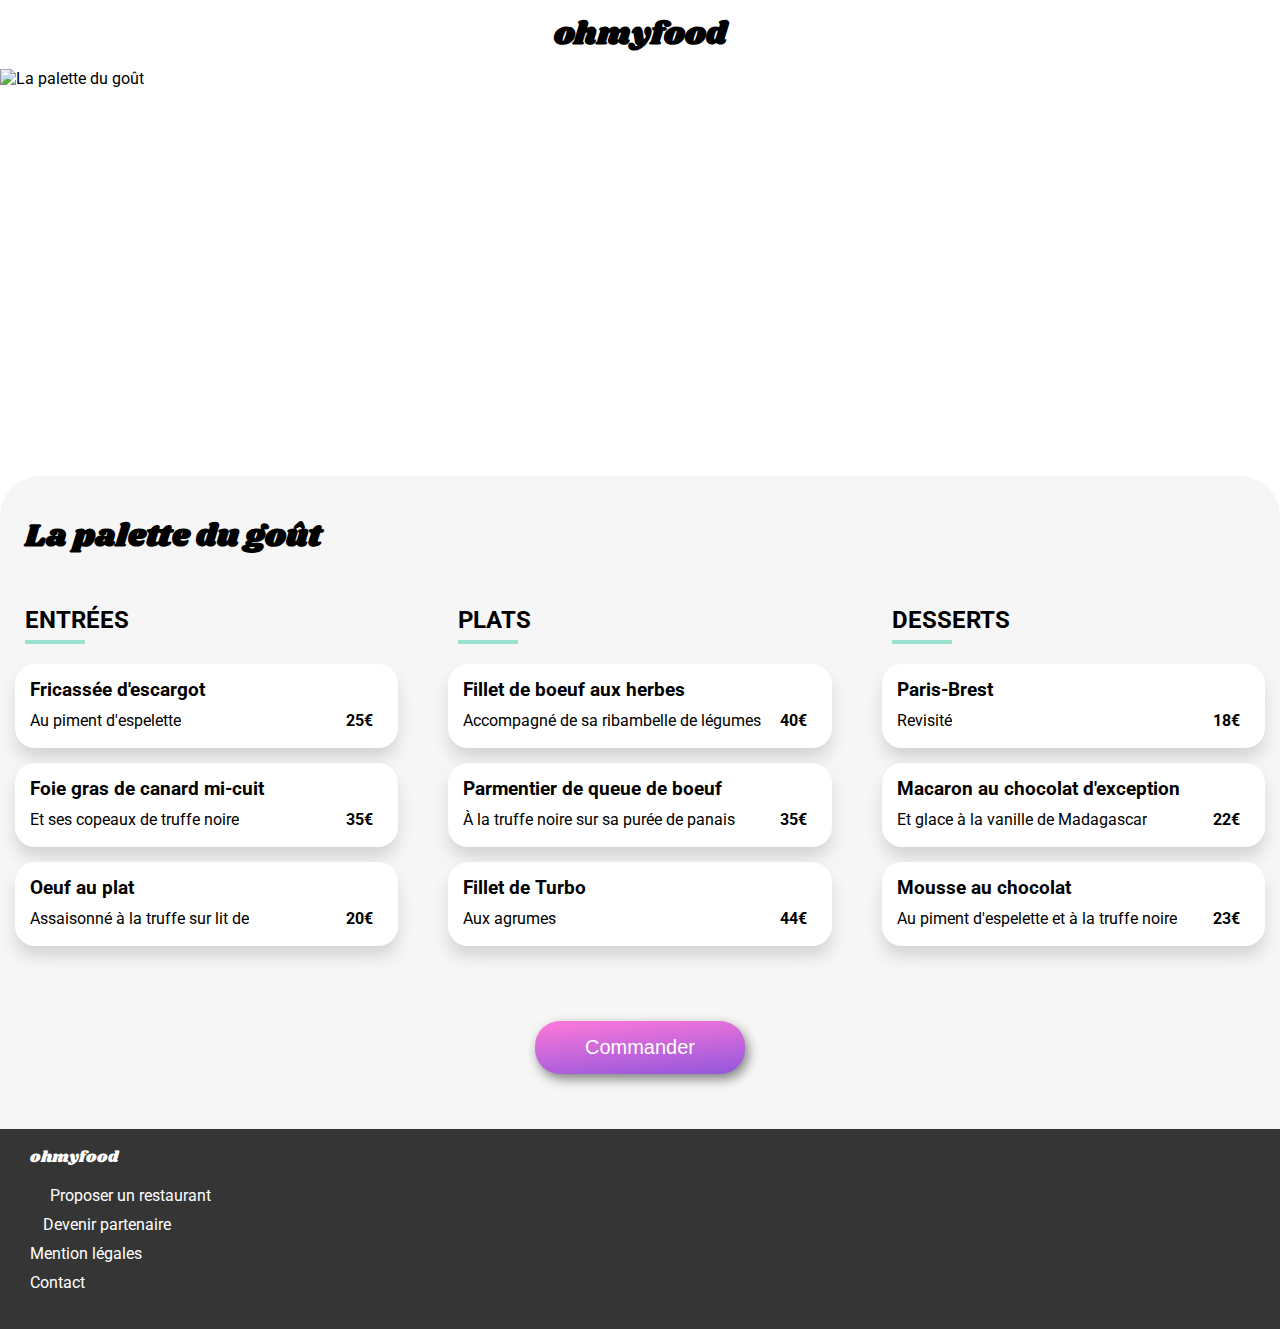
==== commit 1223193b: "Final Commit" ====
--- a/menu1.html
+++ b/menu1.html
@@ -164,7 +164,7 @@
         <li><i class="fas fa-utensils"></i>Proposer un restaurant</li>
         <li><i class="fas fa-hands-helping"></i>Devenir partenaire</li>
         <li>Mention légales</li>
-        <li><a href="mailto:email@exemple.com"></a></li>
+        <li>Contact<a href="mailto:email@exemple.com"></a></li>
       </ul>
     </footer>
   </body>
